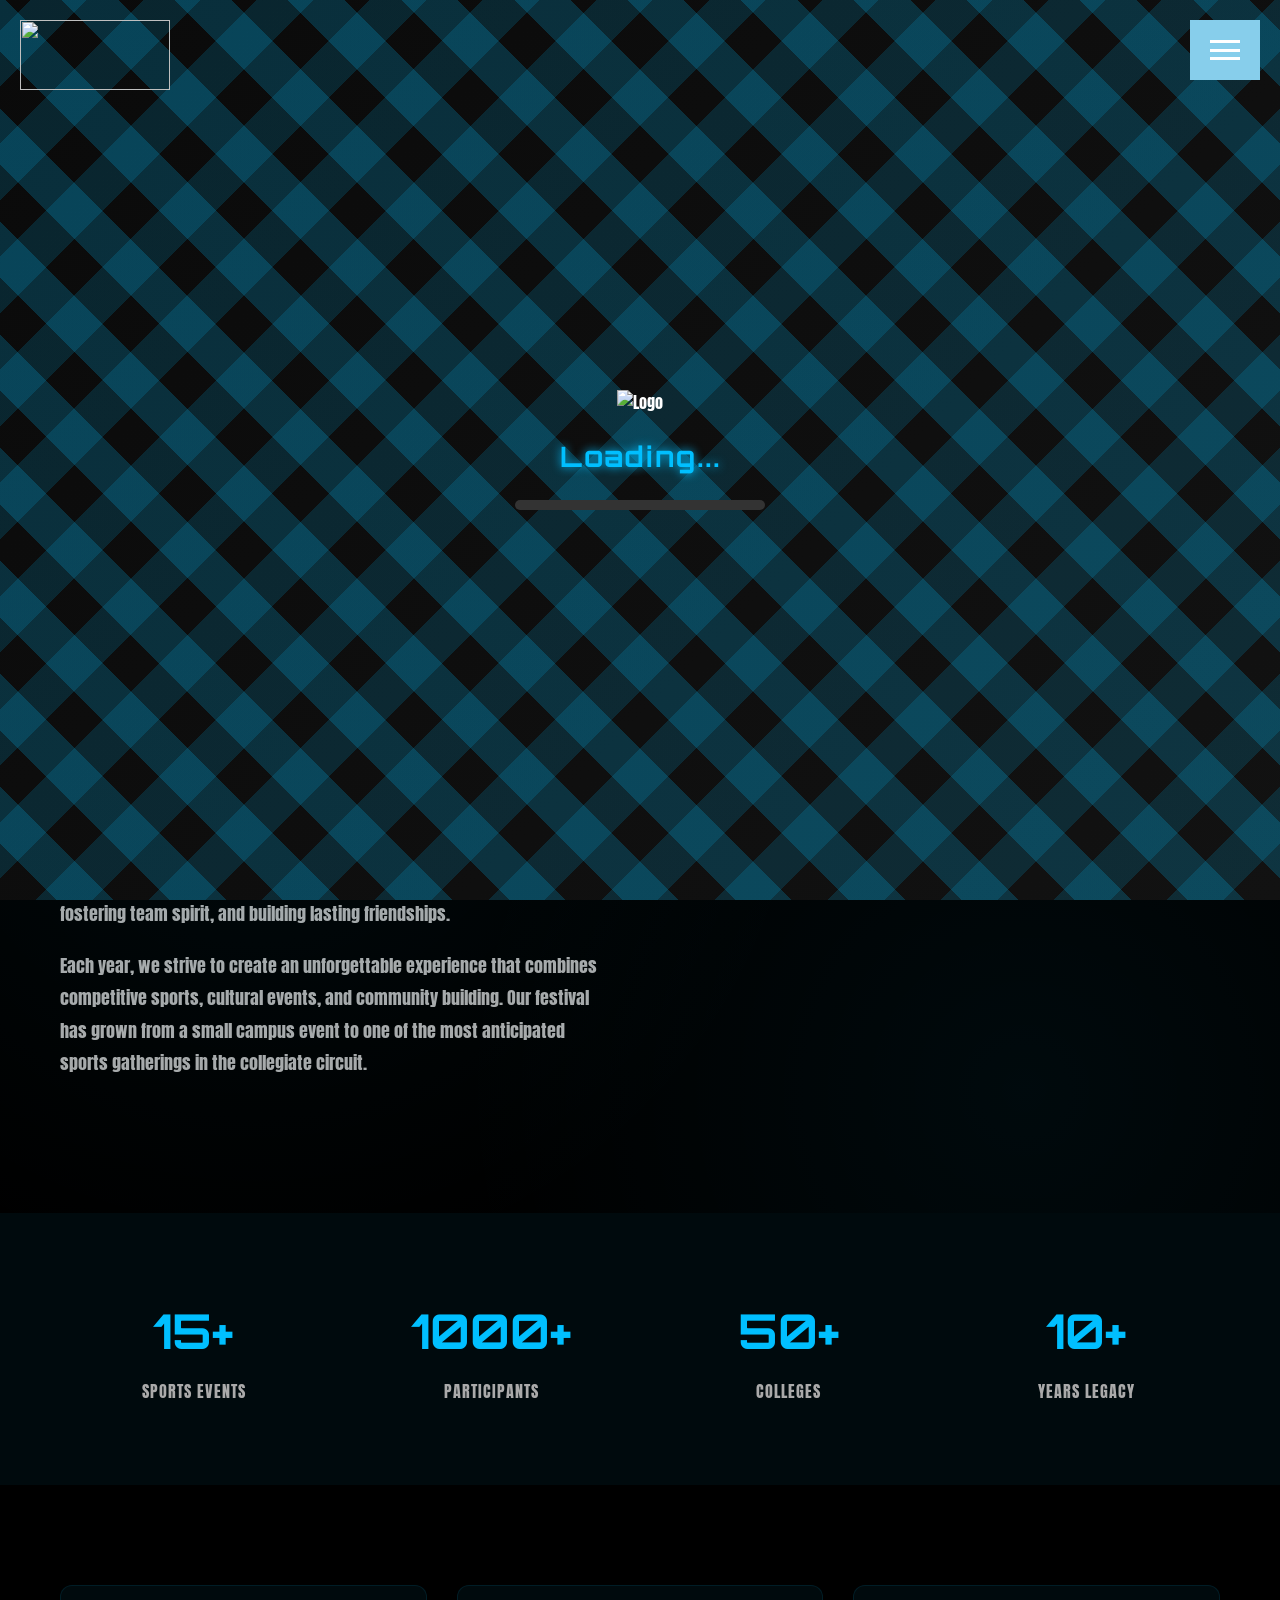
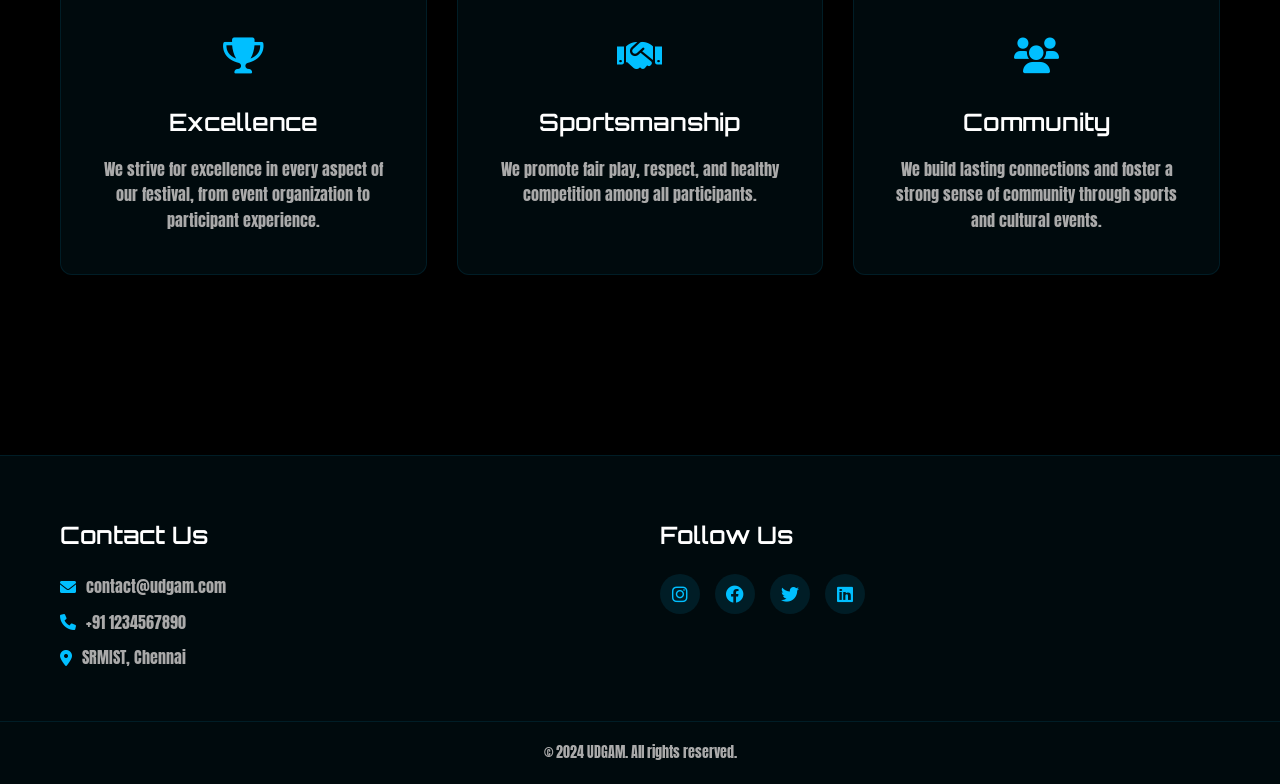
==== about.html @ dc330185 "push-1" ====
<!DOCTYPE html>
<html lang="en">
<head>
    <meta charset="UTF-8">
    <meta name="viewport" content="width=device-width, initial-scale=1.0">
    <title>UDGAM'25 - About Us</title>
    <link href="https://testfiles-udgam-six.vercel.app/img/UDGAM%20(1).png" rel="shortcut icon" type="image/x-icon" />
    <link href="https://fonts.googleapis.com/css2?family=Orbitron:wght@400;500;600;700;800;900&family=Rajdhani:wght@300;400;500;600;700&display=swap" rel="stylesheet">
    <link href="https://cdnjs.cloudflare.com/ajax/libs/font-awesome/6.0.0/css/all.min.css" rel="stylesheet" />
    <link rel="stylesheet" href="/styles/about.css">
    <style>

@import url('https://fonts.googleapis.com/css2?family=Anton&display=swap');

* {
  margin: 0;
  padding: 0;
  box-sizing: border-box;
}

body {
  background: #000;
  font-family: 'Anton', sans-serif;
}

/* Logo styles */
.brand {
  position: fixed;
  top: 20px;
  left: 20px;
  z-index: 100000;
  display: flex;
  align-items: center;
}

.nav-logo {
  width: 150px;
  height: 70px;
  object-fit: contain;
}

.nav-btn {
  position: fixed;
  top: 20px;
  right: 20px;
  z-index: 100000;
  display: flex;
  gap: 10px;
  background-color: #87CEEB;
  padding: 20px;
  cursor: pointer;
  color: white;
}

.hamburger {
  display: flex;
  flex-direction: column;
  justify-content: space-between;
  width: 30px;
  height: 20px;
  cursor: pointer;
  z-index: 10001;
}

.hamburger span {
  width: 100%;
  height: 3px;
  background: #ffffff;
  transition: all 0.3s ease;
}

.hamburger.active span:nth-child(1) {
  transform: rotate(45deg) translate(5px, 5px);
}

.hamburger.active span:nth-child(2) {
  opacity: 0;
}

.hamburger.active span:nth-child(3) {
  transform: rotate(-45deg) translate(5px, -5px);
}

.menu {
  position: fixed;
  top: 0;
  left: 0;
  width: 100%;
  height: 100vh;
  background: #000;
  display: flex;
  flex-direction: row;
  justify-content: space-between;
  align-items: center;
  padding: 0 5%;
  transform-origin: top right;
  /* Expand from the top-right corner */
  transform: scale(0);
  /* Start with the menu scaled down */
  opacity: 0;
  /* Start with the menu invisible */
  transition: transform 0.5s ease-in-out, opacity 0.3s ease-in-out;
  z-index: 1000;
}

.menu.active {
  transform: scale(1);
  /* Expand the menu to full size */
  opacity: 1;
  /* Make the menu visible */
}

.menu.closing {
  transform: scale(0);
  /* Shrink the menu back */
  opacity: 0;
  /* Fade out the menu */
}

.menu-logo {
  position: absolute;
  top: 20px;
  left: 20px;
  width: 100px;
  /* Adjust logo size as needed */
  height: auto;
}

.menu-image {
  width: 60%;
  height: 80%;
  background-image: url('https://riviera.vit.ac.in/images/nav-img.svg');
  /* Sample image URL */
  background-size: cover;
  background-position: center;
  border-radius: 20px;
}

.menu-items {
  width: 50%;
  text-align: right;
}

.menu-items a {
  color: white;
  text-decoration: none;
  font-size: 48px;
  /* Decreased font size */
  line-height: 1.2;
  display: block;
  text-transform: uppercase;
  letter-spacing: 2px;
  font-weight: 900;
  transition: color 0.3s ease;
  margin: 10px 0;
  /* Added spacing between menu items */
}

.menu-items a:hover {
  color: #2ce6ff;
}

.menu-items a.home {
  color: #00e5ff;
}

.footer-text {
  position: absolute;
  bottom: 40px;
  right: 5%;
  color: white;
  font-size: 24px;
  /* Decreased font size */
  letter-spacing: 1px;
}

.photo-credit {
  position: absolute;
  bottom: 15px;
  right: 5%;
  color: #666;
  font-size: 12px;
  font-family: Arial, sans-serif;
}
#loading-screen {
    position: fixed;
    top: 0;
    left: 0;
    width: 100%;
    height: 100%;
    background: linear-gradient(135deg, #0A0A0A, #121212);
    display: flex;
    justify-content: center;
    align-items: center;
    z-index: 9999; /* Ensure it's on top of everything */
    opacity: 1;
    transition: opacity 0.5s ease;
    overflow: hidden;
  }
  
  .loading-container {
    text-align: center;
    position: relative;
    z-index: 2; /* Ensure content is above background elements */
  }
  
  .loading-logo {
    width: 100px; /* Adjust logo size */
    height: auto;
    margin-bottom: 20px;
    animation: float 3s ease-in-out infinite; /* Add floating effect */
  }
  
  .loading-text {
    font-size: 28px;
    font-weight: bold;
    color: #00BFFF;
    text-shadow: 0 0 10px #00BFFF;
    margin-bottom: 20px;
    font-family: 'Orbitron', sans-serif; /* Sporty font */
    letter-spacing: 2px;
    animation: glow 1.5s infinite alternate;
  }
  
  .loading-bar {
    width: 250px;
    height: 10px;
    background: #333;
    border-radius: 5px;
    overflow: hidden;
    position: relative;
  }
  
  .loading-progress {
    width: 0;
    height: 100%;
    background: linear-gradient(90deg, #00BFFF, #00FFFF);
    border-radius: 5px;
    animation: loading 2s infinite;
  }
  
  /* Sporty Background Lines */
.sporty-lines {
    position: absolute;
    top: 0;
    left: 0;
    width: 100%;
    height: 100%;
    background: repeating-linear-gradient(
      45deg,
      transparent,
      transparent 40px,
      rgba(0, 191, 255, 0.2) 40px,
      rgba(0, 191, 255, 0.2) 80px
    );
    animation: moveLines 20s linear infinite;
    z-index: 1;
    pointer-events: none;
  }
  
  .sporty-lines.reverse {
    animation: moveLinesReverse 20s linear infinite;
    background: repeating-linear-gradient(
      -45deg,
      transparent,
      transparent 40px,
      rgba(0, 191, 255, 0.15) 40px,
      rgba(0, 191, 255, 0.15) 80px
    );
  }
  
  /* Move lines animation */
  @keyframes moveLines {
    0% {
      transform: translateY(0);
    }
    100% {
      transform: translateY(-100%);
    }
  }
  
  @keyframes moveLinesReverse {
    0% {
      transform: translateY(-100%);
    }
    100% {
      transform: translateY(0);
    }
  }
  /* Floating animation for logo */
  @keyframes float {
    0%, 100% {
      transform: translateY(0);
    }
    50% {
      transform: translateY(-10px);
    }
  }
  
  /* Loading animation for progress bar */
  @keyframes loading {
    0% {
      width: 0;
    }
    50% {
      width: 100%;
    }
    100% {
      width: 0;
    }
  }
  
  /* Glow animation for text */
  @keyframes glow {
    0% {
      text-shadow: 0 0 10px #00BFFF, 0 0 20px #00BFFF;
    }
    100% {
      text-shadow: 0 0 20px #00FFFF, 0 0 30px #00FFFF;
    }
  }
  
  /* Move lines animation */
  @keyframes moveLines {
    0% {
      transform: translateY(0);
    }
    100% {
      transform: translateY(-100%);
    }
  }
  
  @keyframes moveLinesReverse {
    0% {
      transform: translateY(-100%);
    }
    100% {
      transform: translateY(0);
    }
  }
  /* Exit Animation for Loading Screen */
  #loading-screen.fade-out {
    animation: fadeOut 0.5s ease forwards;
  }
  
  @keyframes fadeOut {
    0% {
      opacity: 1;
      transform: scale(1);
    }
    100% {
      opacity: 0;
      transform: scale(0.9);
    }
  }
  
    </style>

</head>
<body>
    <!-- Add logo -->
     <!-- Loading Screen -->
<div id="loading-screen">
  <div class="loading-container">
    <img src="https://testfiles-udgam-six.vercel.app/img/UDGAM%20(1).png" alt="Logo" class="loading-logo" />
    <div class="loading-text">Loading...</div>
    <div class="loading-bar">
      <div class="loading-progress"></div>
    </div>
  </div>
  <!-- Sporty Background Elements -->
  <div class="sporty-lines"></div>
  <div class="sporty-lines reverse"></div>
</div>
    <a href="index.html" class="brand">
        <img src="https://testfiles-udgam-six.vercel.app/img/UDGAM%20(1).png" loading="lazy" alt="" class="nav-logo"/>
    </a>

    <div class="nav-btn">
        <!-- Hamburger Menu Icon -->
        <div class="hamburger" onclick="toggleMenu()">
          <span></span>
          <span></span>
          <span></span>
        </div>
      </div>
    
      <nav class="menu">
        <!-- Logo in the top-left corner -->
        <img src="https://testfiles-udgam-six.vercel.app/img/UDGAM%20(1).png" alt="Logo" class="menu-logo" />
    
        <div class="menu-image"></div>
        <div class="menu-items">
          <a href="/" class="home">HOME</a>
          <a href="about.html" class="about">ABOUT</a>
          <a href="teams.html">Teams</a>
          <a href="events.html">EXTERNAL EVENTS</a>
          <a href="events.html">INTERNAL EVENTS</a>
          <a href="hospitality.html">HOSPITALITY</a>
          <a href="contact.html">Contact</a>
        </div>
        <div class="footer-text">RHYTHM OF REALM</div>
        <div class="photo-credit">Photo Credits - The Photography Club VIT</div>
      </nav>

    <!-- Navigation -->


    <!-- Hero Section -->
    <section class="hero-section">
        <div class="hero-bg"></div>
        <div class="hero-overlay"></div>
        <div class="hero-content">
            <h1 class="hero-title">About UDGAM</h1>
            <p class="hero-subtitle">Celebrating Sports, Culture, and Unity</p>
        </div>
    </section>

    <!-- About Section -->
    <section class="about-section">
        <div class="section-bg"></div>
        <div class="container">
            <div class="about-grid">
                <div class="about-content">
                    <h2>Our Story</h2>
                    <p>UDGAM is SRMIST's premier sports festival, bringing together talented athletes and sports enthusiasts from across the nation. Since its inception, UDGAM has been a platform for showcasing athletic excellence, fostering team spirit, and building lasting friendships.</p>
                    <p>Each year, we strive to create an unforgettable experience that combines competitive sports, cultural events, and community building. Our festival has grown from a small campus event to one of the most anticipated sports gatherings in the collegiate circuit.</p>
                </div>
                <div class="about-image">
                    <img src="https://images.unsplash.com/photo-1461896836934-ffe607ba8211?auto=format&fit=crop&w=1000&q=80" alt="UDGAM Sports">
                </div>
            </div>
        </div>
    </section>

    <!-- Stats Section -->
    <section class="stats-section">
        <div class="container">
            <div class="stats-grid">
                <div class="stat-item">
                    <h3>15+</h3>
                    <p>Sports Events</p>
                </div>
                <div class="stat-item">
                    <h3>1000+</h3>
                    <p>Participants</p>
                </div>
                <div class="stat-item">
                    <h3>50+</h3>
                    <p>Colleges</p>
                </div>
                <div class="stat-item">
                    <h3>10+</h3>
                    <p>Years Legacy</p>
                </div>
            </div>
        </div>
    </section>

    <!-- Values Section -->
    <section class="values-section">
        <div class="container">
            <div class="values-grid">
                <div class="value-card">
                    <div class="value-icon">
                        <i class="fas fa-trophy"></i>
                    </div>
                    <h3>Excellence</h3>
                    <p>We strive for excellence in every aspect of our festival, from event organization to participant experience.</p>
                </div>
                <div class="value-card">
                    <div class="value-icon">
                        <i class="fas fa-handshake"></i>
                    </div>
                    <h3>Sportsmanship</h3>
                    <p>We promote fair play, respect, and healthy competition among all participants.</p>
                </div>
                <div class="value-card">
                    <div class="value-icon">
                        <i class="fas fa-users"></i>
                    </div>
                    <h3>Community</h3>
                    <p>We build lasting connections and foster a strong sense of community through sports and cultural events.</p>
                </div>
            </div>
        </div>
    </section>

    <!-- Footer -->
    <footer class="footer">
        <div class="footer-content">
            <div class="footer-section">
                <h3>Contact Us</h3>
                <p><i class="fas fa-envelope"></i> contact@udgam.com</p>
                <p><i class="fas fa-phone"></i> +91 1234567890</p>
                <p><i class="fas fa-map-marker-alt"></i> SRMIST, Chennai</p>
            </div>
            <div class="footer-section">
                <h3>Follow Us</h3>
                <div class="social-links">
                    <a href="#" class="social-link"><i class="fab fa-instagram"></i></a>
                    <a href="#" class="social-link"><i class="fab fa-facebook"></i></a>
                    <a href="#" class="social-link"><i class="fab fa-twitter"></i></a>
                    <a href="#" class="social-link"><i class="fab fa-linkedin"></i></a>
                </div>
            </div>
        </div>
        <div class="footer-bottom">
            <p>&copy; 2024 UDGAM. All rights reserved.</p>
        </div>
    </footer>
</body>
<script>
    function toggleMenu() {
      const menu = document.querySelector('.menu');
      const hamburger = document.querySelector('.hamburger');
      if (menu.classList.contains('active')) {
        // Add closing animation
        menu.classList.add('closing');
        hamburger.classList.remove('active');
        setTimeout(() => {
          menu.classList.remove('active', 'closing');
        }, 500); // Match the duration of the closing animation
      } else {
        // Open the menu with expanding animation
        menu.classList.add('active');
        hamburger.classList.add('active');
      }
    }
    // Simulate loading process
window.addEventListener('load', function () {
  const loadingScreen = document.getElementById('loading-screen');

  // Hide loading screen after content is loaded
  setTimeout(() => {
    // Add the fade-out class to trigger the exit animation
    loadingScreen.classList.add('fade-out');

    // Remove the loading screen from the DOM after the animation ends
    loadingScreen.addEventListener('animationend', () => {
      loadingScreen.style.display = 'none';
    });
  }, 3000); // Simulate 3 seconds loading time
});
</script>
</html>
---- styles/about.css ----
/* Global Styles */
body {
    background-color: #0a0a0a;
    color: #ffffff;
    font-family: 'Rajdhani', sans-serif;
    margin: 0;
    padding: 0;
    line-height: 1.6;
}

/* Navigation */
.nav-bar {
    position: fixed;
    top: 0;
    left: 0;
    right: 0;
    z-index: 1000;
    background: rgba(10, 10, 10, 0.95);
    backdrop-filter: blur(10px);
    border-bottom: 1px solid rgba(0, 191, 255, 0.1);
}

.nav-container {
    display: flex;
    justify-content: space-between;
    align-items: center;
    padding: 1rem 2rem;
    max-width: 1200px;
    margin: 0 auto;
}

.nav-logo {
    height: 40px;
    width: auto;
}

.nav-links {
    display: flex;
    gap: 2rem;
}

.nav-link {
    color: #fff;
    text-decoration: none;
    font-size: 1rem;
    font-weight: 500;
    transition: color 0.3s ease;
}

.nav-link:hover,
.nav-link.active {
    color: #00bfff;
}

/* Hero Section */
.hero-section {
    position: relative;
    height: 60vh;
    display: flex;
    align-items: center;
    justify-content: center;
    background: #0a0a0a;
    overflow: hidden;
    margin-top: 60px;
}

.hero-bg {
    position: absolute;
    inset: 0;
    background: 
        linear-gradient(135deg, rgba(0, 191, 255, 0.1) 0%, transparent 50%),
        linear-gradient(225deg, rgba(0, 191, 255, 0.1) 0%, transparent 50%),
        url('https://images.unsplash.com/photo-1511795409834-ef04bbd61622?auto=format&fit=crop&w=2000&q=80') center/cover;
    filter: brightness(0.3) contrast(1.2);
    animation: heroBackgroundScale 20s ease-in-out infinite alternate;
}

.hero-overlay {
    position: absolute;
    inset: 0;
    background: 
        radial-gradient(circle at 20% 20%, rgba(0, 191, 255, 0.3) 0%, transparent 25%),
        radial-gradient(circle at 80% 80%, rgba(0, 191, 255, 0.3) 0%, transparent 25%),
        linear-gradient(180deg, rgba(10, 10, 10, 0.8) 0%, rgba(10, 10, 10, 0.6) 50%, rgba(10, 10, 10, 0.8) 100%);
}

.hero-content {
    position: relative;
    text-align: center;
    z-index: 1;
}

.hero-title {
    font-family: 'Orbitron', sans-serif;
    font-size: 64px;
    font-weight: 800;
    margin-bottom: 20px;
    background: linear-gradient(45deg, #fff, #00bfff);
    -webkit-background-clip: text;
    background-clip: text;
    -webkit-text-fill-color: transparent;
}

.hero-subtitle {
    font-size: 20px;
    color: #aaa;
    max-width: 600px;
    margin: 0 auto;
}

/* About Sections */
.about-section {
    padding: 100px 0;
    position: relative;
    overflow: hidden;
}

.section-bg {
    position: absolute;
    inset: 0;
    background: 
        radial-gradient(circle at 20% 20%, rgba(0, 191, 255, 0.05) 0%, transparent 50%),
        radial-gradient(circle at 80% 80%, rgba(0, 191, 255, 0.05) 0%, transparent 50%);
    pointer-events: none;
}

.container {
    max-width: 1200px;
    margin: 0 auto;
    padding: 0 20px;
}

.about-grid {
    display: grid;
    grid-template-columns: repeat(2, 1fr);
    gap: 60px;
    align-items: center;
}

.about-content h2 {
    font-family: 'Orbitron', sans-serif;
    font-size: 36px;
    font-weight: 700;
    margin-bottom: 30px;
    color: #fff;
}

.about-content p {
    color: #aaa;
    font-size: 18px;
    margin-bottom: 20px;
    line-height: 1.8;
}

.about-image {
    position: relative;
    border-radius: 20px;
    overflow: hidden;
    aspect-ratio: 4/3;
}

.about-image img {
    width: 100%;
    height: 100%;
    object-fit: cover;
    filter: brightness(0.8) contrast(1.1);
}

.stats-section {
    padding: 80px 0;
    background: rgba(0, 191, 255, 0.05);
}

.stats-grid {
    display: grid;
    grid-template-columns: repeat(4, 1fr);
    gap: 30px;
    text-align: center;
}

.stat-item h3 {
    font-family: 'Orbitron', sans-serif;
    font-size: 48px;
    font-weight: 700;
    color: #00bfff;
    margin-bottom: 10px;
}

.stat-item p {
    color: #aaa;
    font-size: 16px;
    text-transform: uppercase;
    letter-spacing: 1px;
}

.values-section {
    padding: 100px 0;
}

.values-grid {
    display: grid;
    grid-template-columns: repeat(3, 1fr);
    gap: 30px;
}

.value-card {
    background: rgba(0, 191, 255, 0.05);
    border: 1px solid rgba(0, 191, 255, 0.1);
    border-radius: 12px;
    padding: 40px 30px;
    text-align: center;
    transition: all 0.3s ease;
}

.value-card:hover {
    transform: translateY(-10px);
    background: rgba(0, 191, 255, 0.1);
    border-color: rgba(0, 191, 255, 0.2);
    box-shadow: 0 20px 40px rgba(0, 191, 255, 0.1);
}

.value-icon {
    font-size: 36px;
    color: #00bfff;
    margin-bottom: 20px;
}

.value-card h3 {
    font-family: 'Orbitron', sans-serif;
    font-size: 24px;
    font-weight: 600;
    margin-bottom: 15px;
    color: #fff;
}

.value-card p {
    color: #aaa;
    font-size: 16px;
    line-height: 1.6;
}

/* Footer */
.footer {
    background: rgba(0, 191, 255, 0.05);
    padding: 60px 0 20px;
    margin-top: 80px;
    border-top: 1px solid rgba(0, 191, 255, 0.1);
}

.footer-content {
    max-width: 1200px;
    margin: 0 auto;
    padding: 0 20px;
    display: grid;
    grid-template-columns: repeat(auto-fit, minmax(250px, 1fr));
    gap: 40px;
    margin-bottom: 40px;
}

.footer-section h3 {
    font-family: 'Orbitron', sans-serif;
    font-size: 24px;
    font-weight: 600;
    margin-bottom: 20px;
    color: #fff;
}

.footer-section p {
    color: #aaa;
    margin-bottom: 10px;
    display: flex;
    align-items: center;
    gap: 10px;
}

.footer-section i {
    color: #00bfff;
}

.footer-section .social-links {
    display: flex;
    gap: 15px;
}

.social-link {
    width: 40px;
    height: 40px;
    border-radius: 50%;
    background: rgba(0, 191, 255, 0.1);
    display: flex;
    align-items: center;
    justify-content: center;
    color: #fff;
    font-size: 18px;
    transition: all 0.3s ease;
    text-decoration: none;
}

.social-link:hover {
    background: rgba(0, 191, 255, 0.2);
    transform: translateY(-3px);
}

.footer-bottom {
    text-align: center;
    padding-top: 20px;
    border-top: 1px solid rgba(0, 191, 255, 0.1);
}

.footer-bottom p {
    color: #aaa;
    font-size: 14px;
}

@media screen and (max-width: 991px) {
    .hero-title {
        font-size: 48px;
    }

    .about-grid {
        grid-template-columns: 1fr;
    }

    .stats-grid {
        grid-template-columns: repeat(2, 1fr);
    }

    .values-grid {
        grid-template-columns: repeat(2, 1fr);
    }
}

@media screen and (max-width: 767px) {
    .hero-title {
        font-size: 36px;
    }

    .nav-links {
        display: none;
    }

    .values-grid {
        grid-template-columns: 1fr;
    }

    .stat-item h3 {
        font-size: 36px;
    }
}

@keyframes heroBackgroundScale {
    0% {
        transform: scale(1);
    }
    100% {
        transform: scale(1.1);
    }
}
.sport-section {
    position: relative;
    margin: 60px 0;
    padding: 0 20px;
}

.sport-content {
    position: relative;
    display: grid;
    grid-template-columns: 1.4fr 0.6fr;
    max-width: 1600px;
    margin: 0 auto;
    background: rgba(15, 15, 15, 0.95);
    border-radius: 20px;
    overflow: hidden;
    box-shadow:
        0 20px 40px rgba(0, 0, 0, 0.3),
        0 0 0 1px rgba(255, 255, 255, 0.05);
    transition: transform 0.5s ease;
}

/* Alternating Layout */
.sport-section:nth-child(even) .sport-content {
    grid-template-columns: 0.6fr 1.4fr;
}

.sport-info {
    padding: 40px;
    position: relative;
    z-index: 1;
}

.sport-image-wrapper {
    position: relative;
    height: 100%;
    min-height: 400px;
    overflow: hidden;
}

.sport-title {
    font-size: 36px;
    color: #fff;
    margin-bottom: 15px;
    font-weight: 800;
    line-height: 1.2;
    text-shadow: 0 2px 10px rgba(0, 0, 0, 0.5);
}

.sport-description {
    font-size: 14px;
    color: #aaa;
    line-height: 1.6;
    margin-bottom: 25px;
    padding-left: 15px;
    border-left: 3px solid rgba(0, 191, 255, 0.3);
}

.sport-features {
    display: grid;
    grid-template-columns: repeat(2, 1fr);
    gap: 15px;
    margin-bottom: 25px;
}

.feature {
    position: relative;
    padding: 15px;
    background: rgba(255, 255, 255, 0.03);
    border-radius: 15px;
    overflow: hidden;
    transition: all 0.3s ease;
}

.feature-icon {
    font-size: 20px;
    color: #00bfff;
    margin-bottom: 10px;
}

.feature-info h4 {
    font-size: 16px;
    color: #fff;
    margin-bottom: 5px;
}

.feature-info p {
    font-size: 13px;
    color: #888;
    line-height: 1.4;
}

.registration-info {
    display: grid;
    grid-template-columns: repeat(2, 1fr);
    gap: 15px;
    padding: 20px;
    background: rgba(255, 255, 255, 0.02);
    border-radius: 15px;
    border: 1px solid rgba(255, 255, 255, 0.05);
}

.price-tag {
    padding: 15px;
    background: rgba(0, 191, 255, 0.05);
    border-radius: 12px;
}

.price-tag::before {
    content: '';
    position: absolute;
    inset: 0;
    background: radial-gradient(circle at top right, rgba(0, 191, 255, 0.2), transparent 70%);
    opacity: 0;
    transition: opacity 0.4s ease;
}

.price-tag:hover {
    transform: translateY(-3px);
    box-shadow: 0 15px 30px rgba(0, 191, 255, 0.2);
    border-color: rgba(0, 191, 255, 0.4);
}

.price {
    font-size: 42px;
    font-weight: 700;
    color: #fff;
    font-family: 'Cinzel', serif;
    background: linear-gradient(45deg, #fff, #888);
    -webkit-background-clip: text;
    background-clip: text;
    -webkit-text-fill-color: transparent;
    position: relative;
    z-index: 1;
}

.per-team {
    font-size: 14px;
    color: #888;
    text-transform: uppercase;
    letter-spacing: 1px;
    position: relative;
    z-index: 1;
}

.registration-info {
    display: flex;
    align-items: center;
    gap: 30px;
    margin-top: 40px;
    position: relative;
    padding-top: 20px;
}

.registration-info::before {
    content: '';
    position: absolute;
    top: 0;
    left: 0;
    width: 100%;
    height: 1px;
    background: linear-gradient(90deg, rgba(0, 191, 255, 0.3), transparent);
}

@media screen and (max-width: 767px) {
    .registration-info {
        flex-direction: column;
        align-items: stretch;
        gap: 20px;
    }

    .price-tag {
        text-align: center;
    }

    .price {
        font-size: 36px;
    }
}
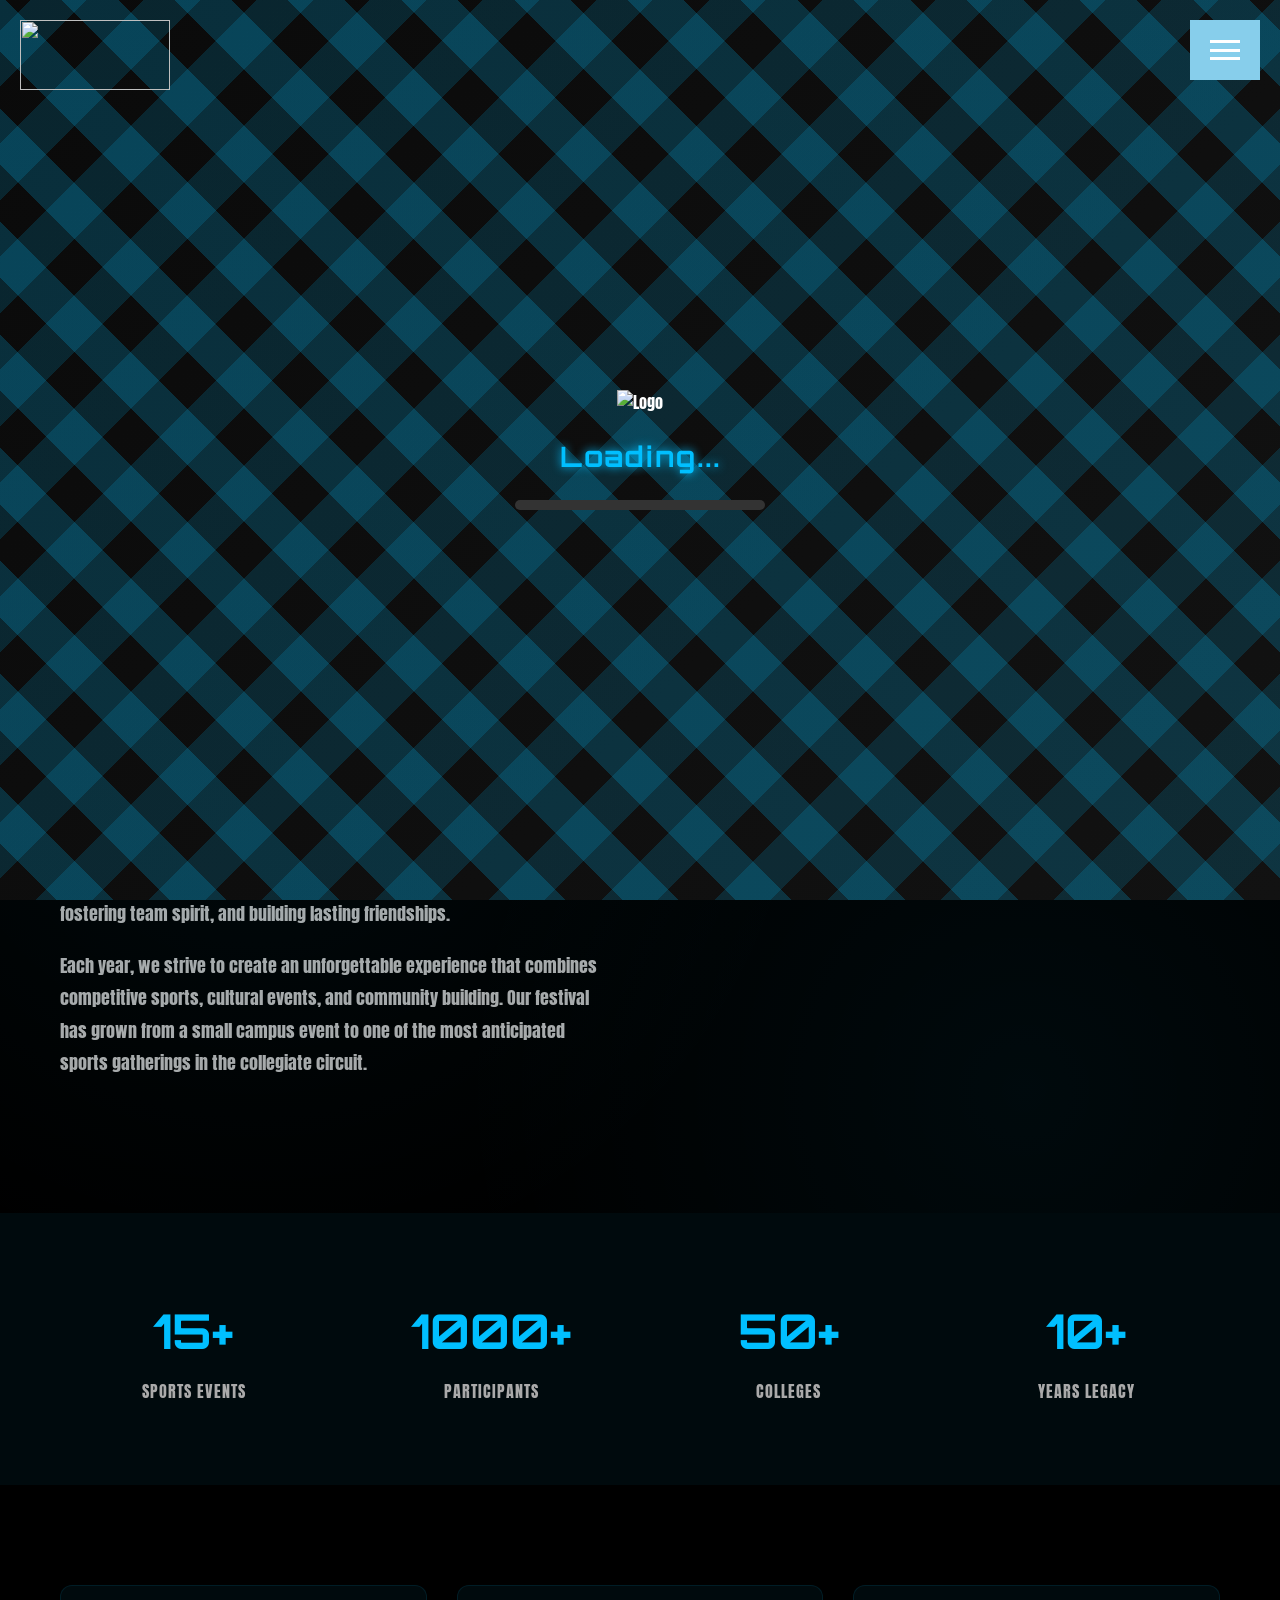
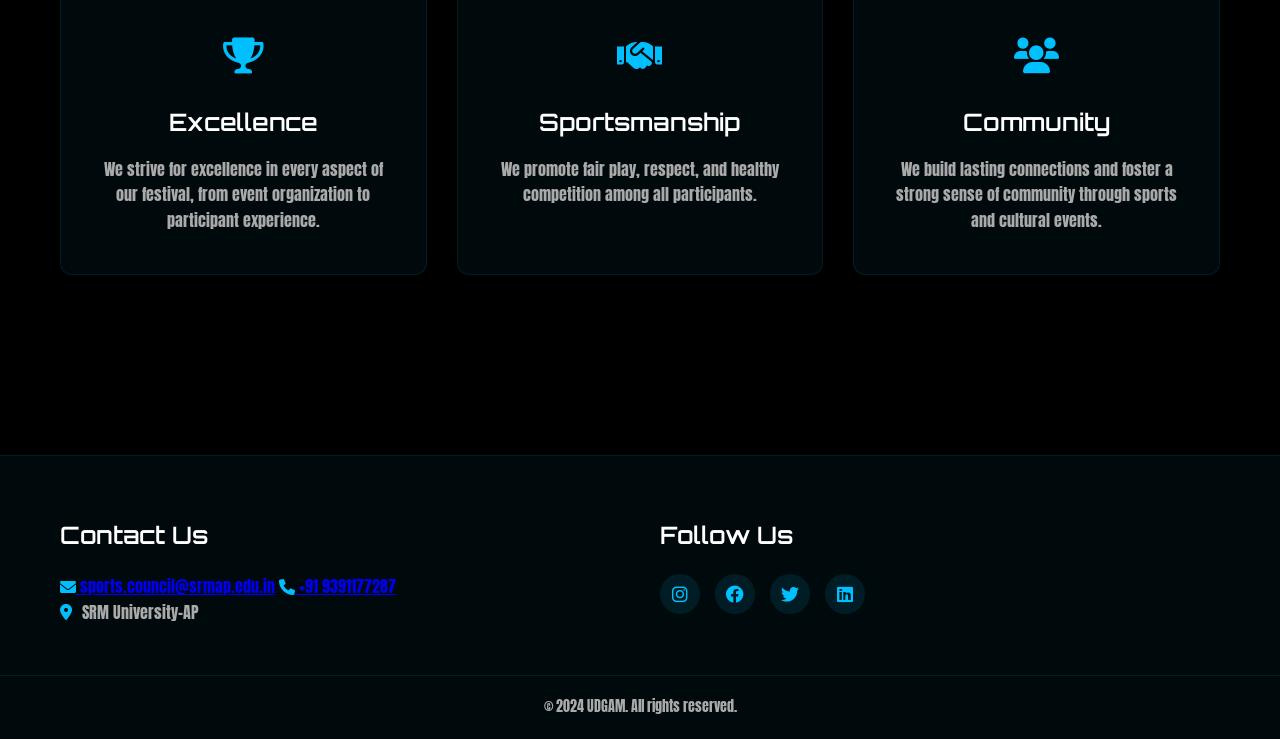
==== commit 58ea7cc1: "push-0123" ====
--- a/about.html
+++ b/about.html
@@ -94,27 +94,20 @@
   align-items: center;
   padding: 0 5%;
   transform-origin: top right;
-  /* Expand from the top-right corner */
   transform: scale(0);
-  /* Start with the menu scaled down */
   opacity: 0;
-  /* Start with the menu invisible */
   transition: transform 0.5s ease-in-out, opacity 0.3s ease-in-out;
   z-index: 1000;
 }
 
 .menu.active {
   transform: scale(1);
-  /* Expand the menu to full size */
   opacity: 1;
-  /* Make the menu visible */
 }
 
 .menu.closing {
   transform: scale(0);
-  /* Shrink the menu back */
   opacity: 0;
-  /* Fade out the menu */
 }
 
 .menu-logo {
@@ -122,15 +115,13 @@
   top: 20px;
   left: 20px;
   width: 100px;
-  /* Adjust logo size as needed */
   height: auto;
 }
 
 .menu-image {
   width: 60%;
   height: 80%;
-  background-image: url('https://riviera.vit.ac.in/images/nav-img.svg');
-  /* Sample image URL */
+  background-image: url('/sports/race.gif');
   background-size: cover;
   background-position: center;
   border-radius: 20px;
@@ -145,7 +136,6 @@
   color: white;
   text-decoration: none;
   font-size: 48px;
-  /* Decreased font size */
   line-height: 1.2;
   display: block;
   text-transform: uppercase;
@@ -153,7 +143,6 @@
   font-weight: 900;
   transition: color 0.3s ease;
   margin: 10px 0;
-  /* Added spacing between menu items */
 }
 
 .menu-items a:hover {
@@ -170,7 +159,6 @@
   right: 5%;
   color: white;
   font-size: 24px;
-  /* Decreased font size */
   letter-spacing: 1px;
 }
 
@@ -192,7 +180,7 @@
     display: flex;
     justify-content: center;
     align-items: center;
-    z-index: 9999; /* Ensure it's on top of everything */
+    z-index: 9999;
     opacity: 1;
     transition: opacity 0.5s ease;
     overflow: hidden;
@@ -201,14 +189,14 @@
   .loading-container {
     text-align: center;
     position: relative;
-    z-index: 2; /* Ensure content is above background elements */
+    z-index: 2;
   }
   
   .loading-logo {
-    width: 100px; /* Adjust logo size */
+    width: 100px;
     height: auto;
     margin-bottom: 20px;
-    animation: float 3s ease-in-out infinite; /* Add floating effect */
+    animation: float 3s ease-in-out infinite;
   }
   
   .loading-text {
@@ -217,7 +205,7 @@
     color: #00BFFF;
     text-shadow: 0 0 10px #00BFFF;
     margin-bottom: 20px;
-    font-family: 'Orbitron', sans-serif; /* Sporty font */
+    font-family: 'Orbitron', sans-serif;
     letter-spacing: 2px;
     animation: glow 1.5s infinite alternate;
   }
@@ -377,34 +365,27 @@
     </a>
 
     <div class="nav-btn">
-        <!-- Hamburger Menu Icon -->
         <div class="hamburger" onclick="toggleMenu()">
-          <span></span>
-          <span></span>
-          <span></span>
-        </div>
-      </div>
+            <span></span>
+            <span></span>
+            <span></span>
+        </div>
+    </div>
     
-      <nav class="menu">
+    <nav class="menu">
         <!-- Logo in the top-left corner -->
         <img src="https://testfiles-udgam-six.vercel.app/img/UDGAM%20(1).png" alt="Logo" class="menu-logo" />
     
         <div class="menu-image"></div>
         <div class="menu-items">
-          <a href="/" class="home">HOME</a>
-          <a href="about.html" class="about">ABOUT</a>
-          <a href="teams.html">Teams</a>
-          <a href="events.html">EXTERNAL EVENTS</a>
-          <a href="events.html">INTERNAL EVENTS</a>
-          <a href="hospitality.html">HOSPITALITY</a>
-          <a href="contact.html">Contact</a>
-        </div>
-        <div class="footer-text">RHYTHM OF REALM</div>
-        <div class="photo-credit">Photo Credits - The Photography Club VIT</div>
-      </nav>
-
-    <!-- Navigation -->
-
+            <a href="/" class="home">HOME</a>
+            <a href="about.html" class="about">ABOUT</a>
+            <a href="teams.html">Teams</a>
+            <a href="sports.html">EVENTS</a>
+            <a href="hospitality.html">HOSPITALITY</a>
+            <a href="contact.html">Contact</a>
+        </div>
+    </nav>
 
     <!-- Hero Section -->
     <section class="hero-section">
@@ -491,9 +472,9 @@
         <div class="footer-content">
             <div class="footer-section">
                 <h3>Contact Us</h3>
-                <p><i class="fas fa-envelope"></i> contact@udgam.com</p>
-                <p><i class="fas fa-phone"></i> +91 1234567890</p>
-                <p><i class="fas fa-map-marker-alt"></i> SRMIST, Chennai</p>
+                <a href="mailto:sports.council@srmap.edu.in"><i class="fas fa-envelope"></i> sports.council@srmap.edu.in</a>
+                <a href="tel:+919391177287"><i class="fas fa-phone"></i> +91 9391177287</a>
+                <p><i class="fas fa-map-marker-alt"></i> SRM University-AP</p>
             </div>
             <div class="footer-section">
                 <h3>Follow Us</h3>
@@ -515,14 +496,12 @@
       const menu = document.querySelector('.menu');
       const hamburger = document.querySelector('.hamburger');
       if (menu.classList.contains('active')) {
-        // Add closing animation
         menu.classList.add('closing');
         hamburger.classList.remove('active');
         setTimeout(() => {
           menu.classList.remove('active', 'closing');
-        }, 500); // Match the duration of the closing animation
+        }, 500);
       } else {
-        // Open the menu with expanding animation
         menu.classList.add('active');
         hamburger.classList.add('active');
       }
@@ -531,16 +510,13 @@
 window.addEventListener('load', function () {
   const loadingScreen = document.getElementById('loading-screen');
 
-  // Hide loading screen after content is loaded
   setTimeout(() => {
-    // Add the fade-out class to trigger the exit animation
     loadingScreen.classList.add('fade-out');
 
-    // Remove the loading screen from the DOM after the animation ends
     loadingScreen.addEventListener('animationend', () => {
       loadingScreen.style.display = 'none';
     });
-  }, 3000); // Simulate 3 seconds loading time
+  }, 3000);
 });
 </script>
 </html> 
--- a/styles/about.css
+++ b/styles/about.css
@@ -71,7 +71,7 @@
     background: 
         linear-gradient(135deg, rgba(0, 191, 255, 0.1) 0%, transparent 50%),
         linear-gradient(225deg, rgba(0, 191, 255, 0.1) 0%, transparent 50%),
-        url('https://images.unsplash.com/photo-1511795409834-ef04bbd61622?auto=format&fit=crop&w=2000&q=80') center/cover;
+        url('/img/about/background.JPG') center/cover;
     filter: brightness(0.3) contrast(1.2);
     animation: heroBackgroundScale 20s ease-in-out infinite alternate;
 }
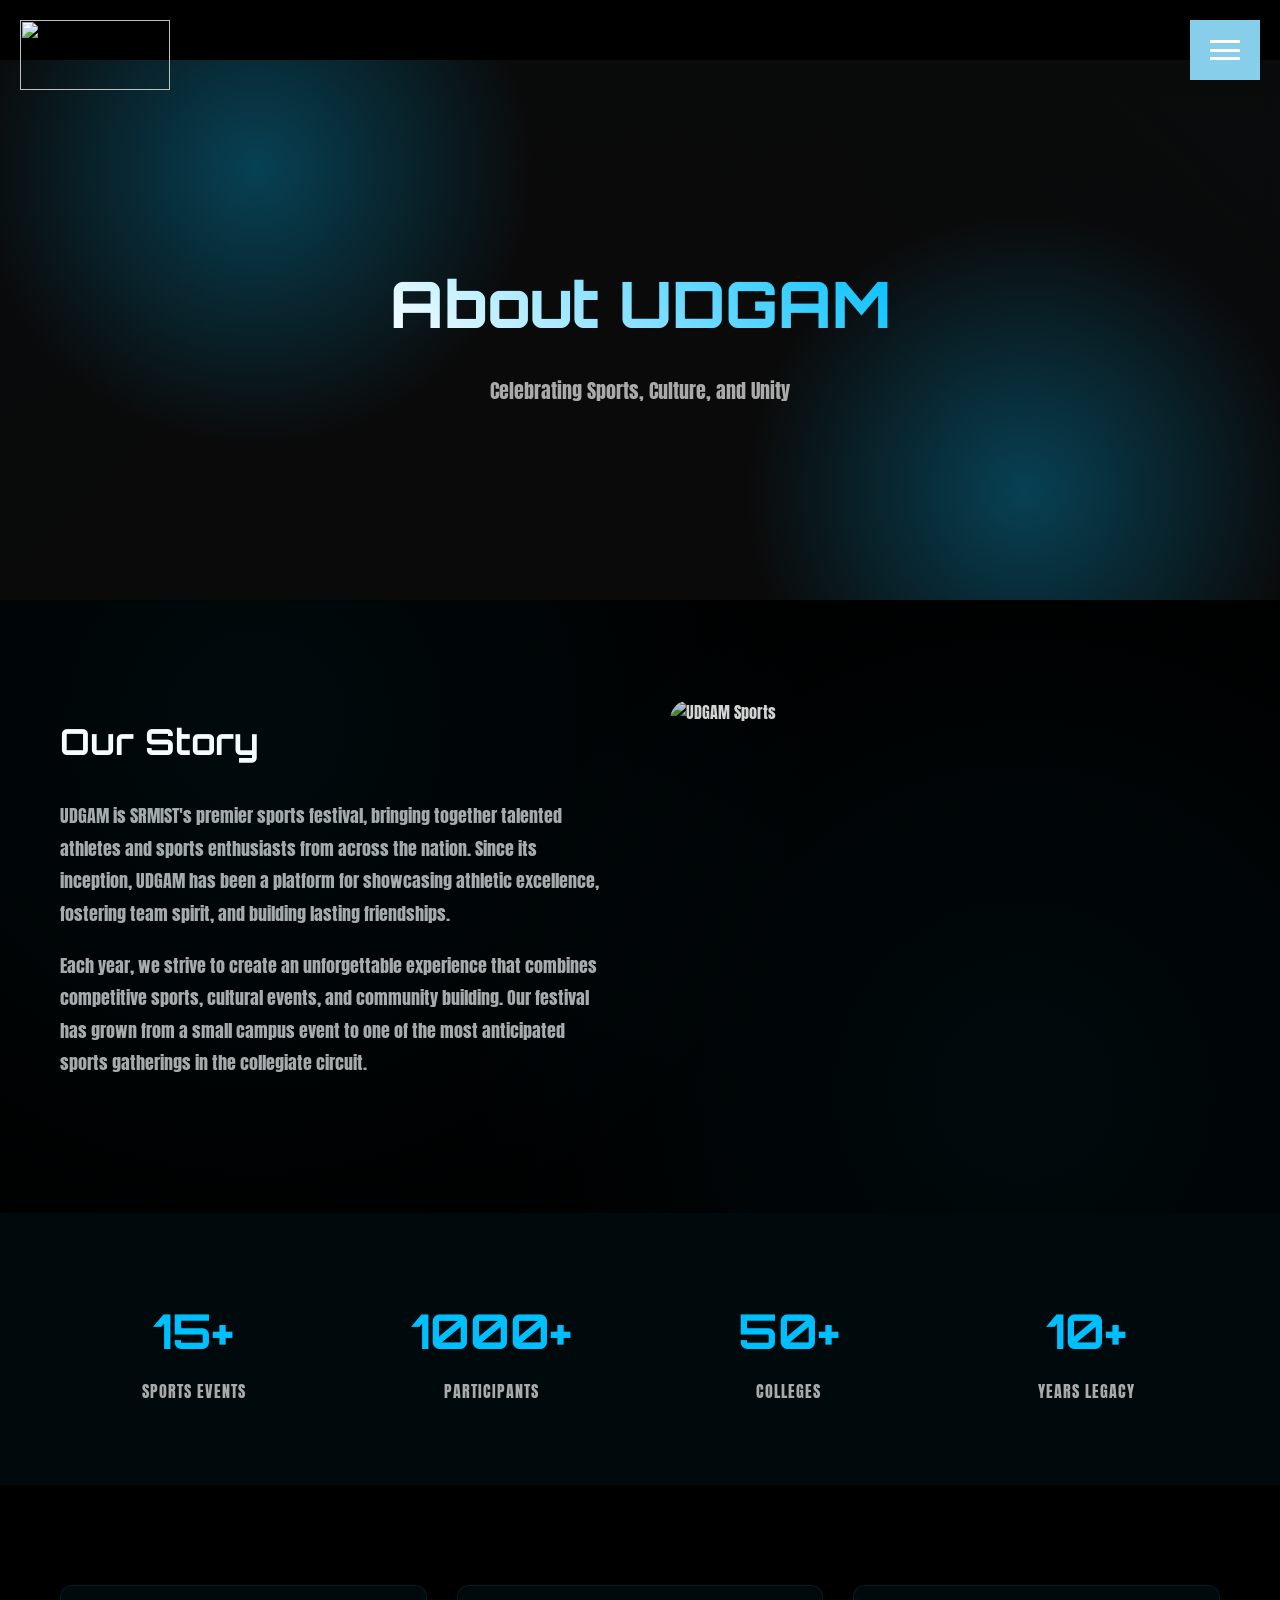
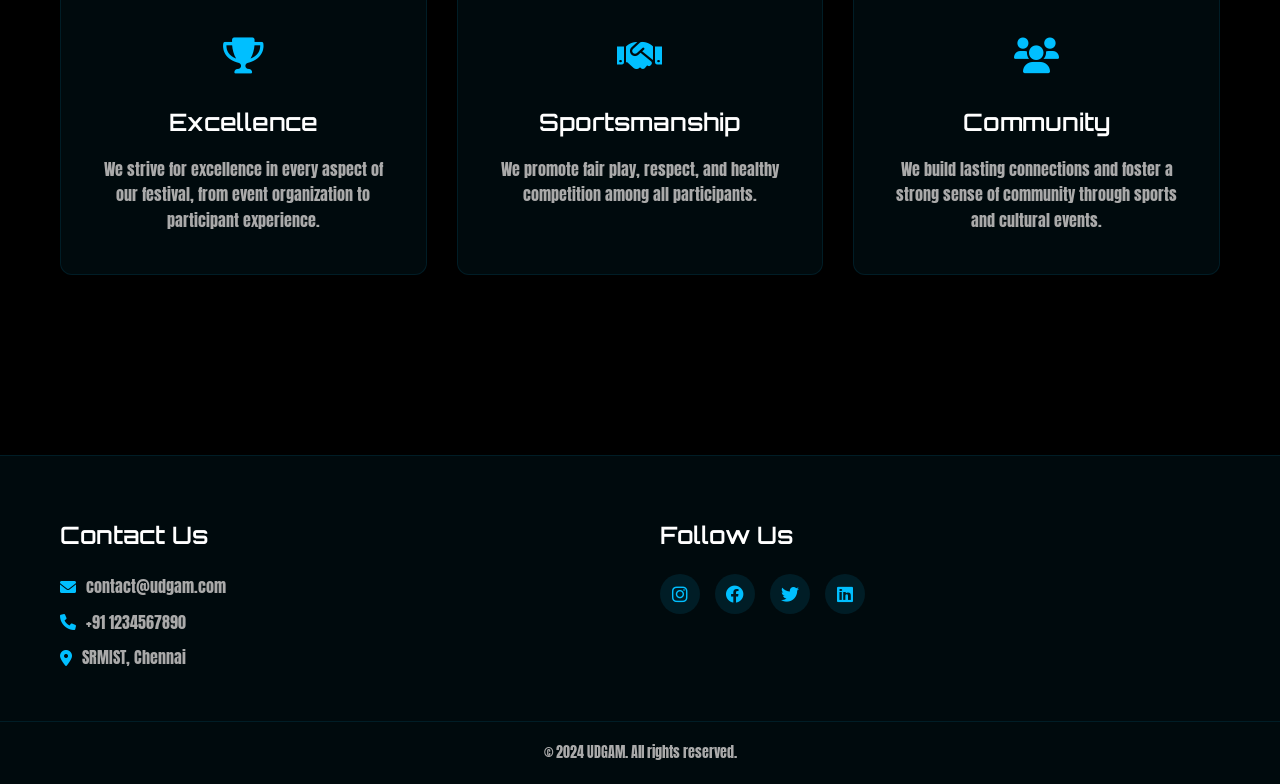
==== commit 67344f44: "pushfinal" ====
--- a/about.html
+++ b/about.html
@@ -472,9 +472,9 @@
         <div class="footer-content">
             <div class="footer-section">
                 <h3>Contact Us</h3>
-                <a href="mailto:sports.council@srmap.edu.in"><i class="fas fa-envelope"></i> sports.council@srmap.edu.in</a>
-                <a href="tel:+919391177287"><i class="fas fa-phone"></i> +91 9391177287</a>
-                <p><i class="fas fa-map-marker-alt"></i> SRM University-AP</p>
+                <p><i class="fas fa-envelope"></i> contact@udgam.com</p>
+                <p><i class="fas fa-phone"></i> +91 1234567890</p>
+                <p><i class="fas fa-map-marker-alt"></i> SRMIST, Chennai</p>
             </div>
             <div class="footer-section">
                 <h3>Follow Us</h3>
@@ -516,7 +516,7 @@
     loadingScreen.addEventListener('animationend', () => {
       loadingScreen.style.display = 'none';
     });
-  }, 3000);
+  }, 1000);
 });
 </script>
 </html> 
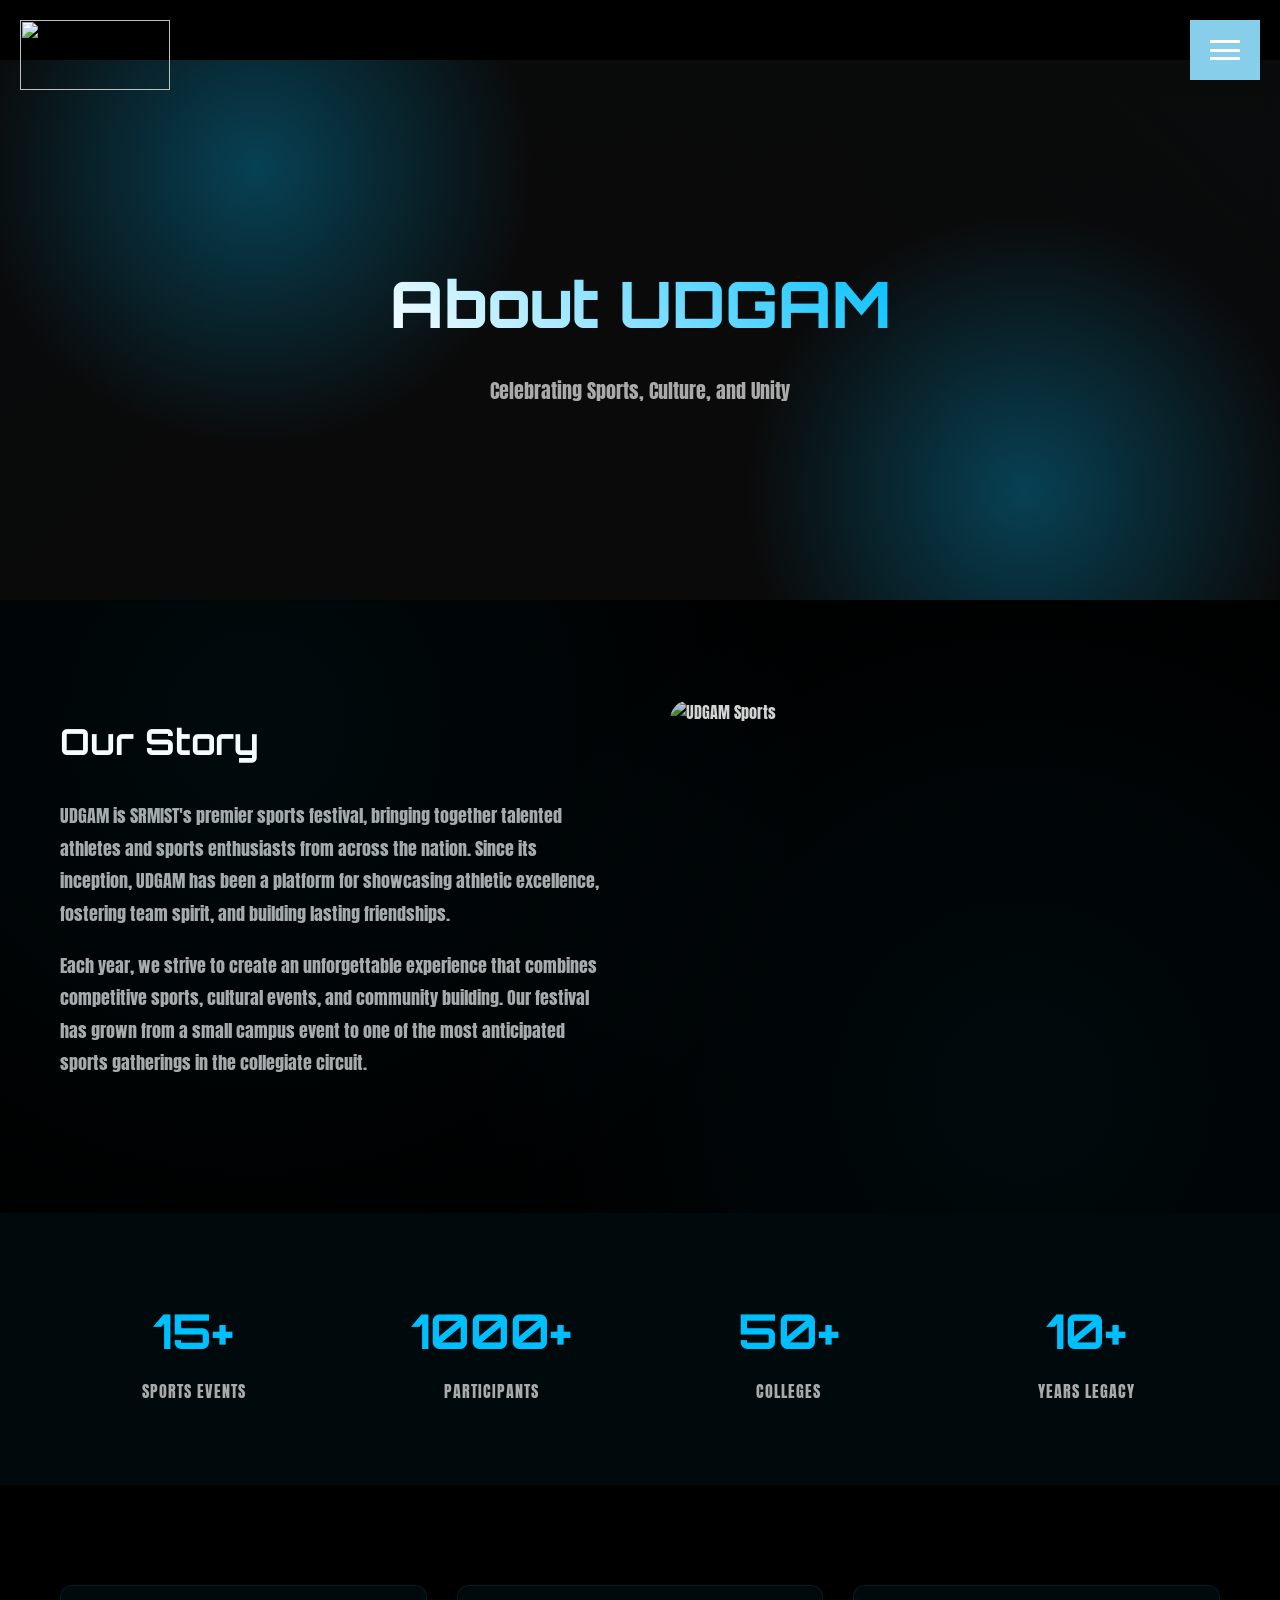
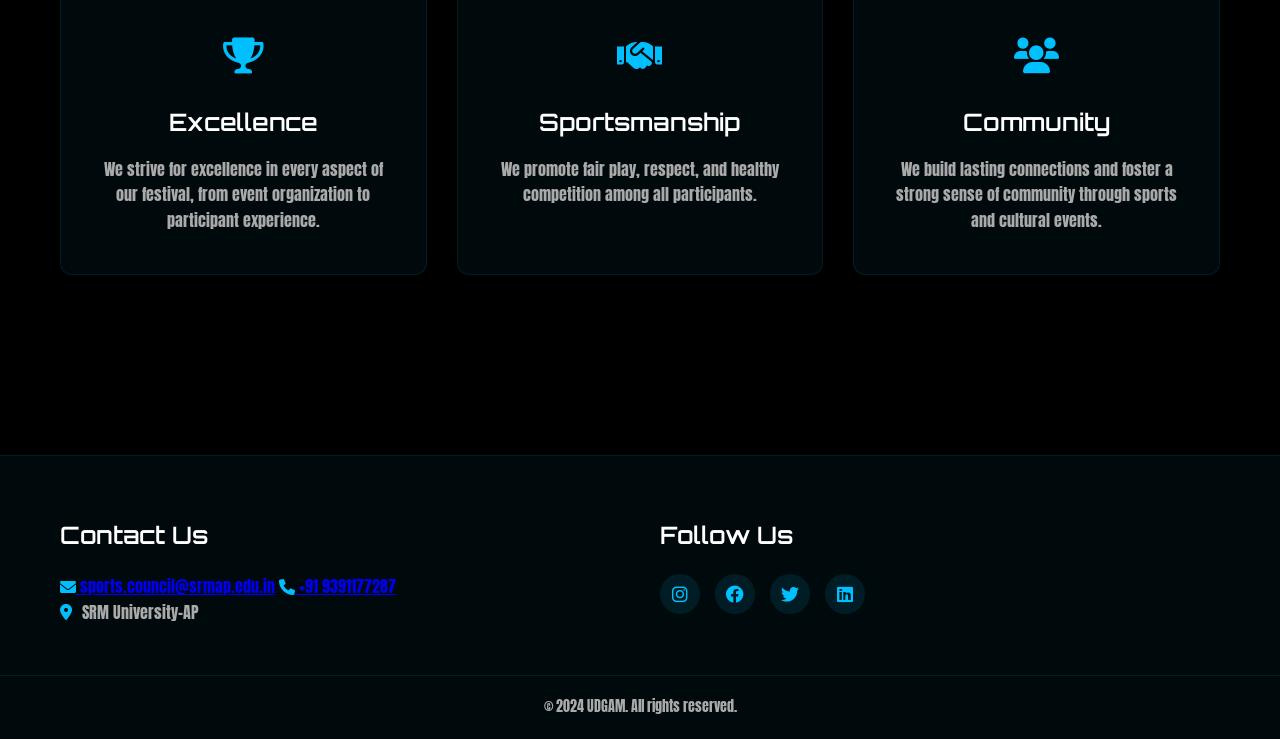
==== commit 3f01db0e: "bugfix1" ====
--- a/about.html
+++ b/about.html
@@ -472,9 +472,9 @@
         <div class="footer-content">
             <div class="footer-section">
                 <h3>Contact Us</h3>
-                <p><i class="fas fa-envelope"></i> contact@udgam.com</p>
-                <p><i class="fas fa-phone"></i> +91 1234567890</p>
-                <p><i class="fas fa-map-marker-alt"></i> SRMIST, Chennai</p>
+                <a href="mailto:sports.council@srmap.edu.in"><i class="fas fa-envelope"></i> sports.council@srmap.edu.in</a>
+                <a href="tel:+919391177287"><i class="fas fa-phone"></i> +91 9391177287</a>
+                <p><i class="fas fa-map-marker-alt"></i> SRM University-AP</p>
             </div>
             <div class="footer-section">
                 <h3>Follow Us</h3>
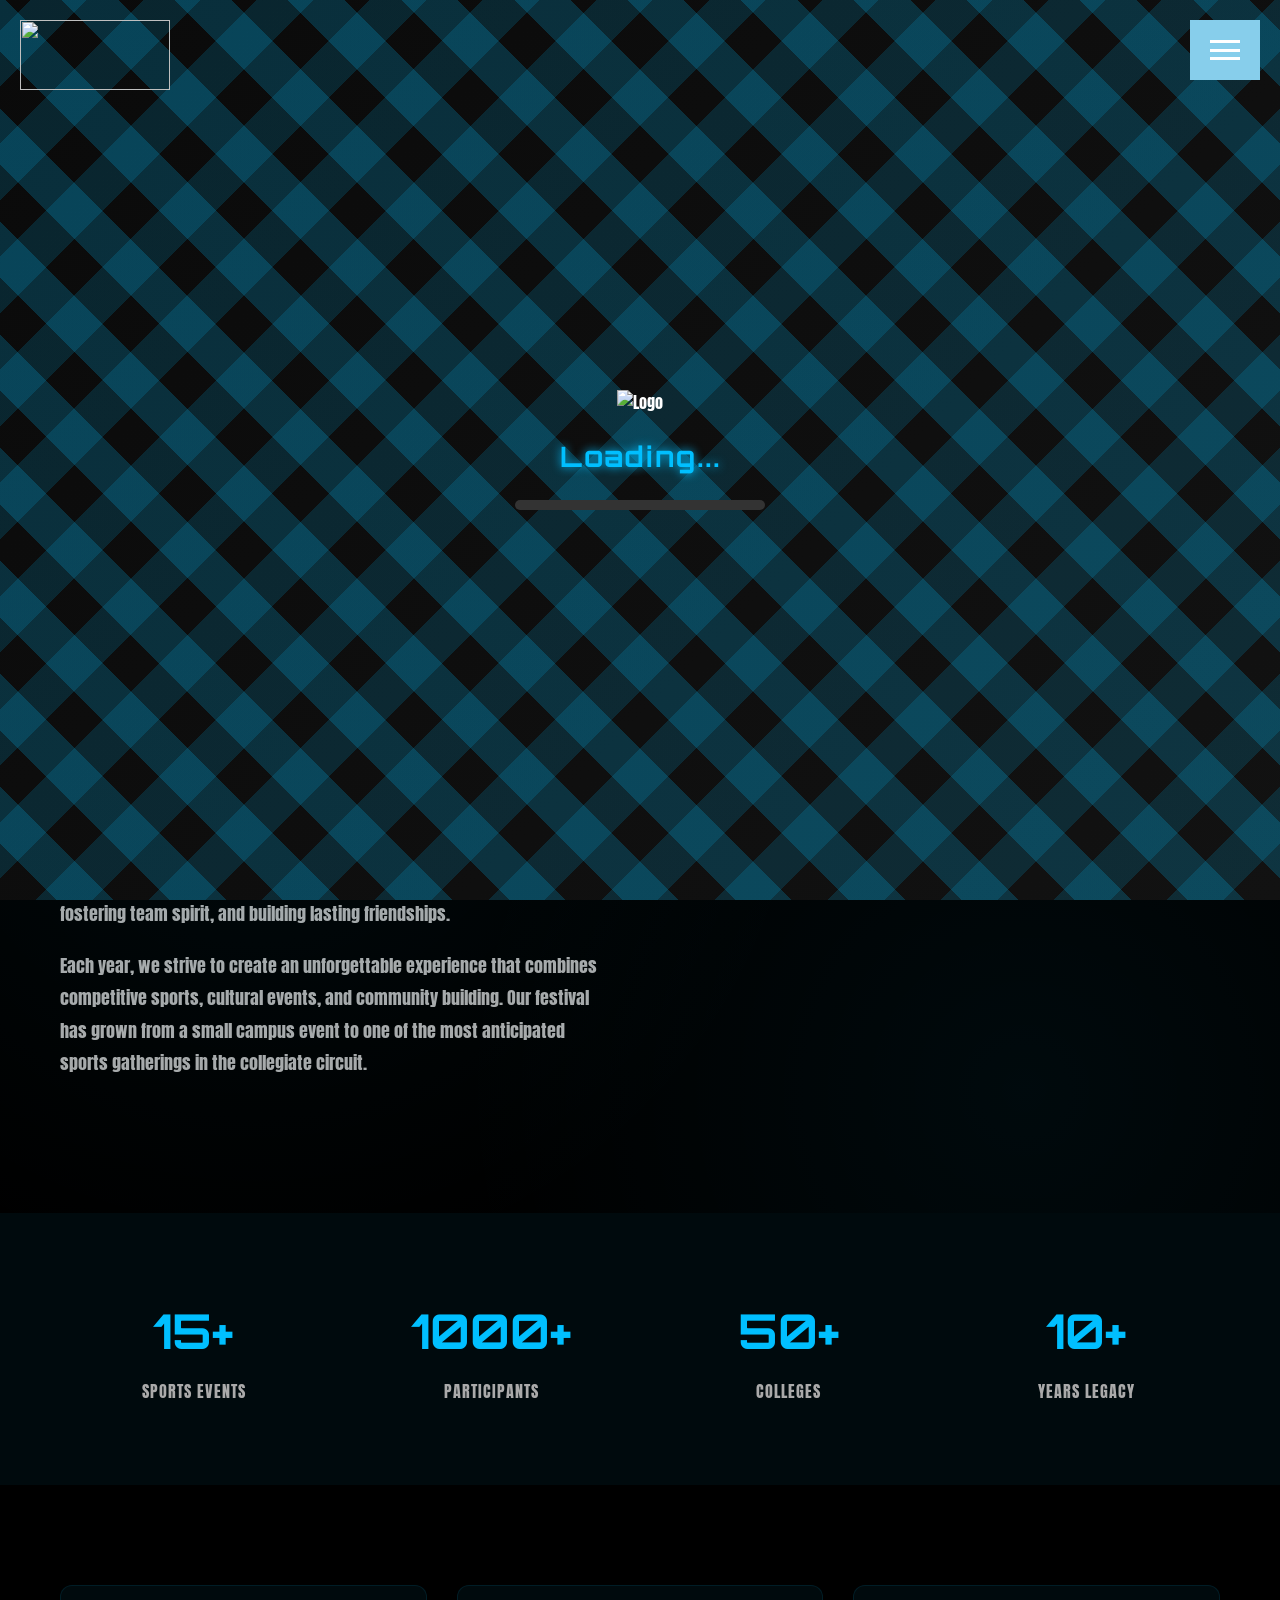
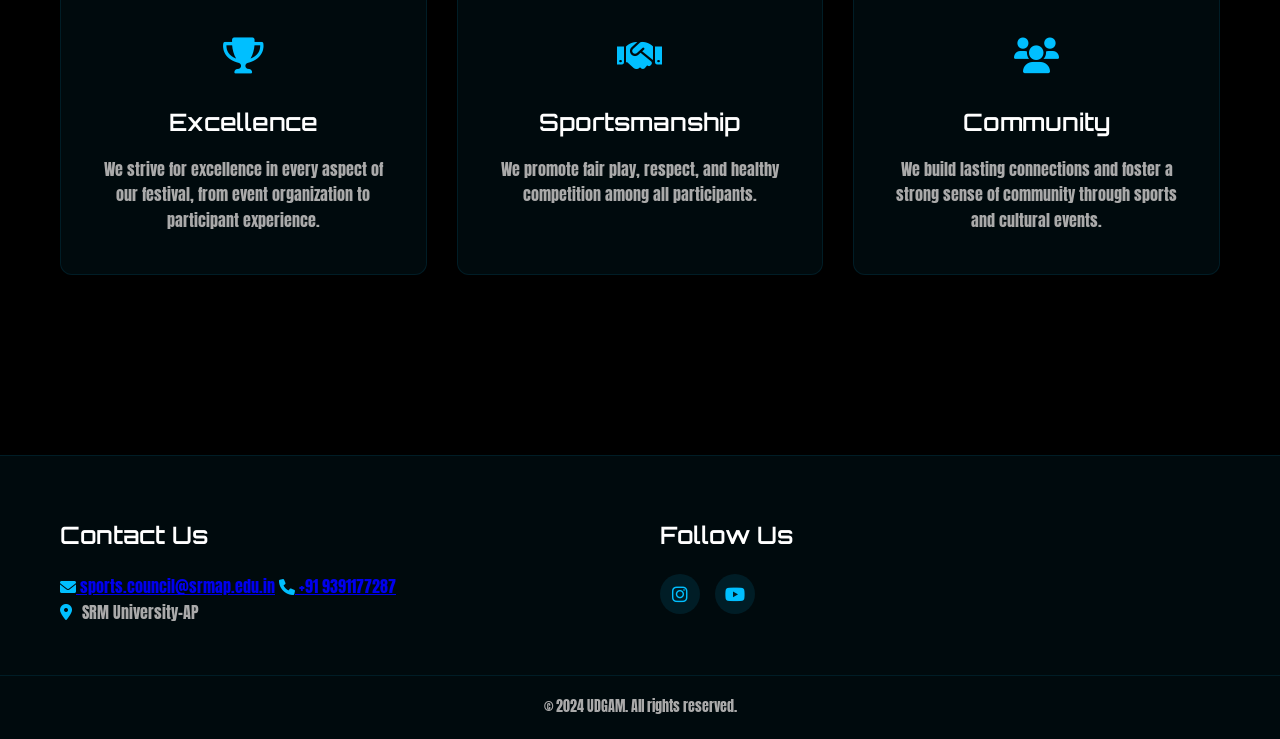
==== commit f761ff9f: "push22" ====
--- a/about.html
+++ b/about.html
@@ -378,11 +378,11 @@
     
         <div class="menu-image"></div>
         <div class="menu-items">
-            <a href="/" class="home">HOME</a>
-            <a href="about.html" class="about">ABOUT</a>
+            <a href="/">HOME</a>
+            <a href="sports.html">EVENTS</a>
             <a href="teams.html">Teams</a>
-            <a href="sports.html">EVENTS</a>
             <a href="hospitality.html">HOSPITALITY</a>
+            <a href="about.html" class="home">ABOUT</a>
             <a href="contact.html">Contact</a>
         </div>
     </nav>
@@ -479,10 +479,8 @@
             <div class="footer-section">
                 <h3>Follow Us</h3>
                 <div class="social-links">
-                    <a href="#" class="social-link"><i class="fab fa-instagram"></i></a>
-                    <a href="#" class="social-link"><i class="fab fa-facebook"></i></a>
-                    <a href="#" class="social-link"><i class="fab fa-twitter"></i></a>
-                    <a href="#" class="social-link"><i class="fab fa-linkedin"></i></a>
+                    <a href="https://www.instagram.com/udgam.srmuap/" class="social-link"><i class="fab fa-instagram"></i></a>
+                    <a href="#" class="social-link"><i class="fab fa-youtube"></i></a>
                 </div>
             </div>
         </div>
@@ -516,7 +514,7 @@
     loadingScreen.addEventListener('animationend', () => {
       loadingScreen.style.display = 'none';
     });
-  }, 1000);
+  }, 3000);
 });
 </script>
 </html> 
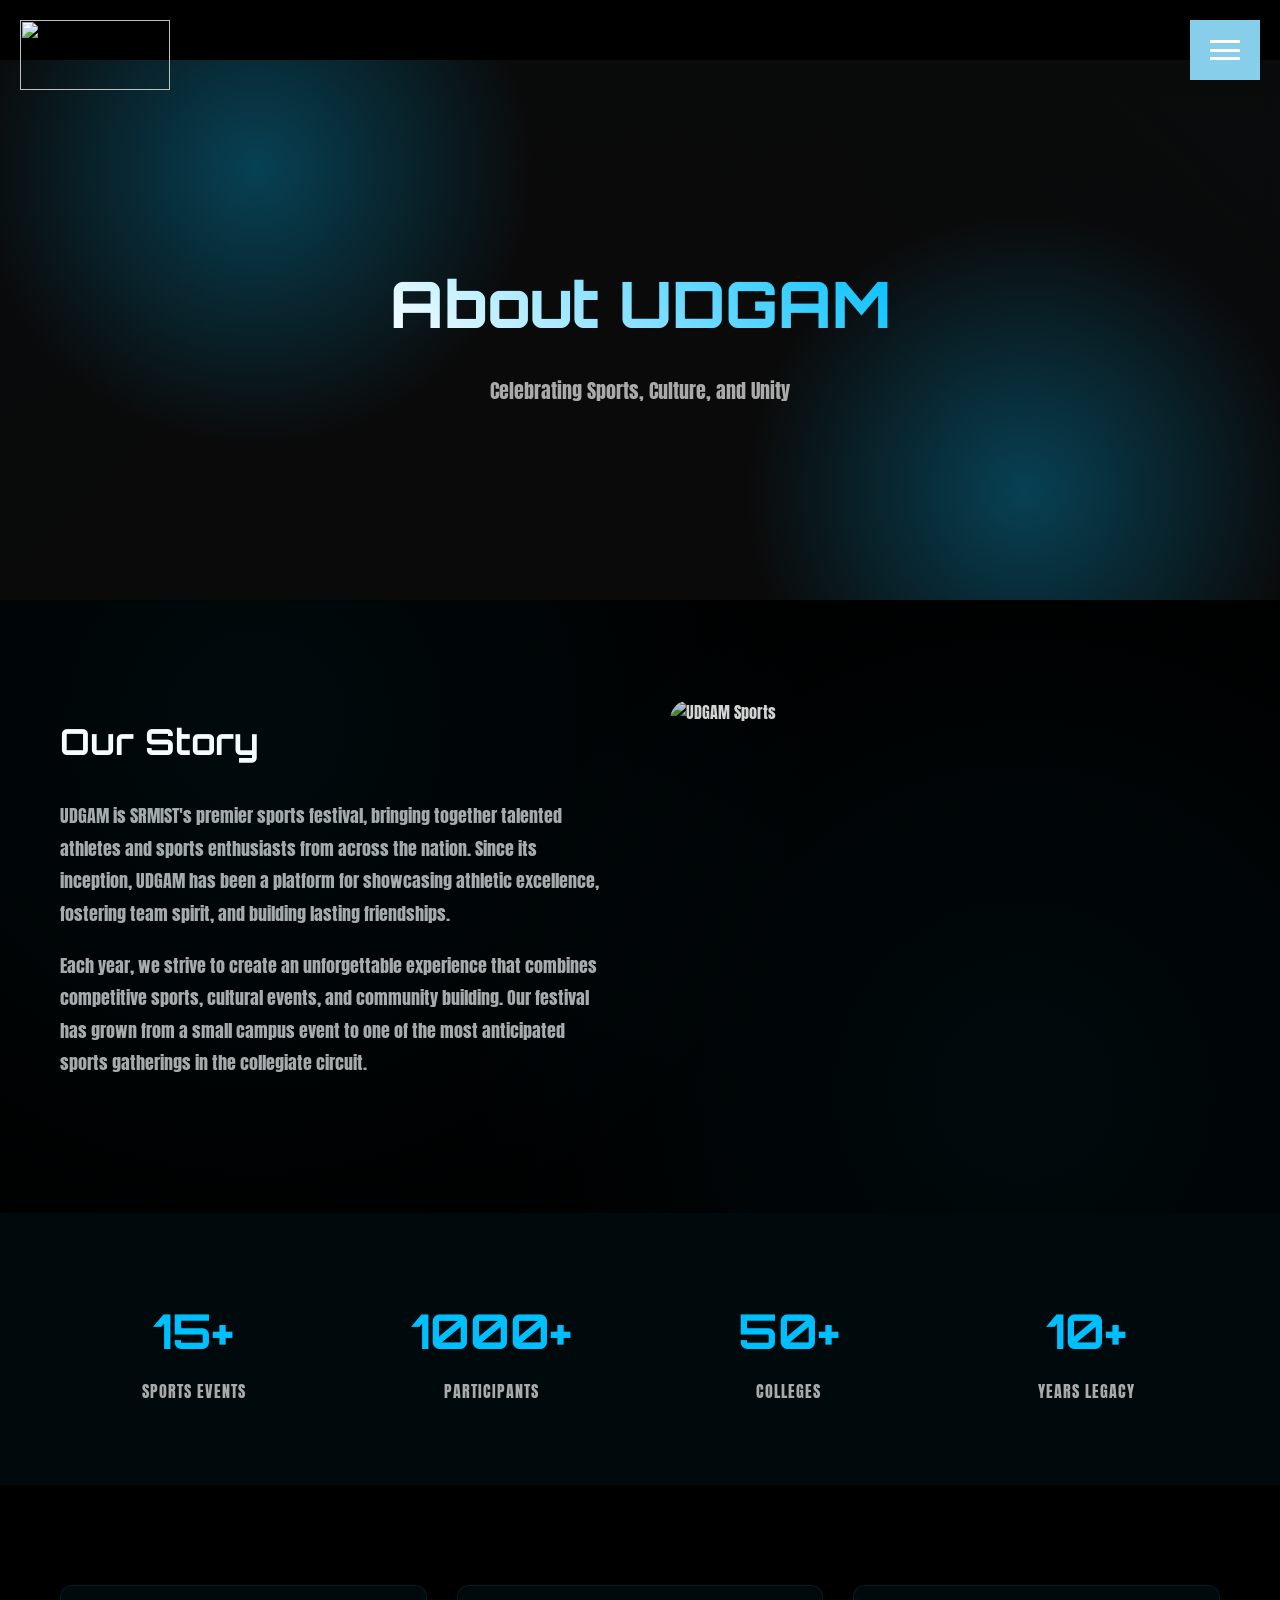
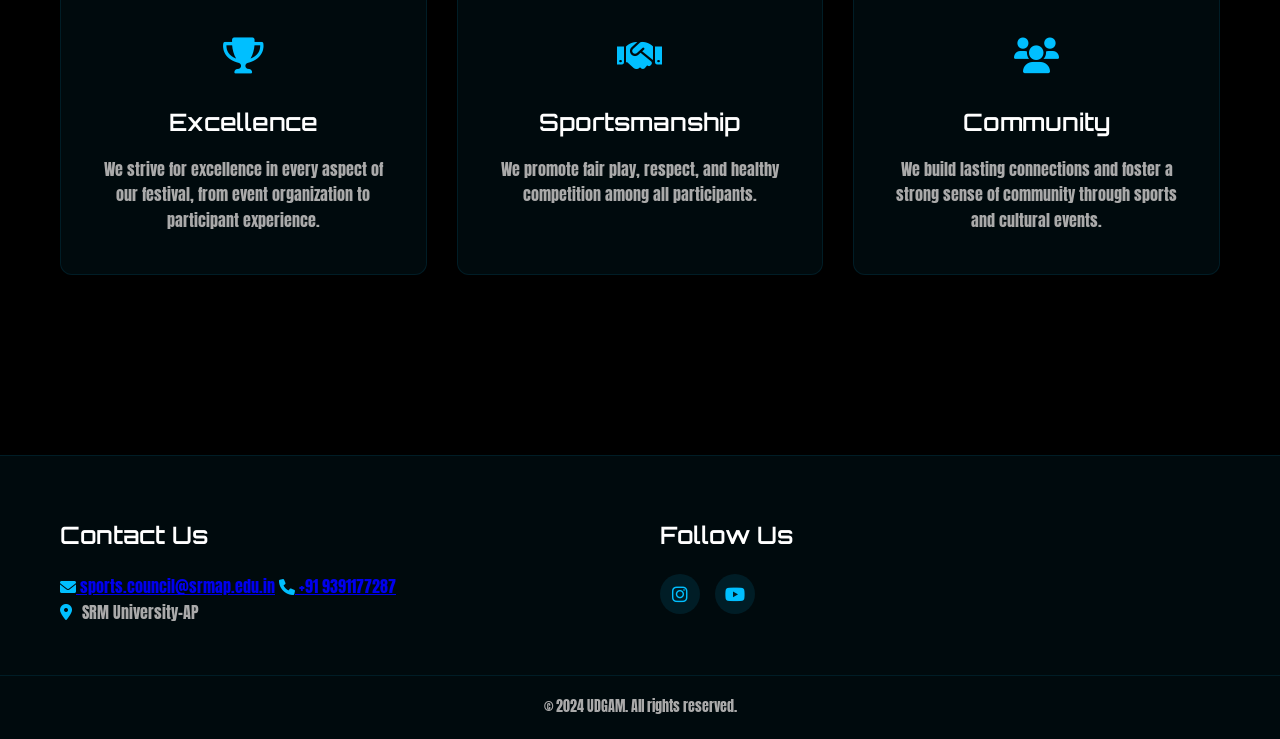
==== commit a757c263: "push22" ====
--- a/about.html
+++ b/about.html
@@ -514,7 +514,7 @@
     loadingScreen.addEventListener('animationend', () => {
       loadingScreen.style.display = 'none';
     });
-  }, 3000);
+  }, 1000);
 });
 </script>
 </html> 
